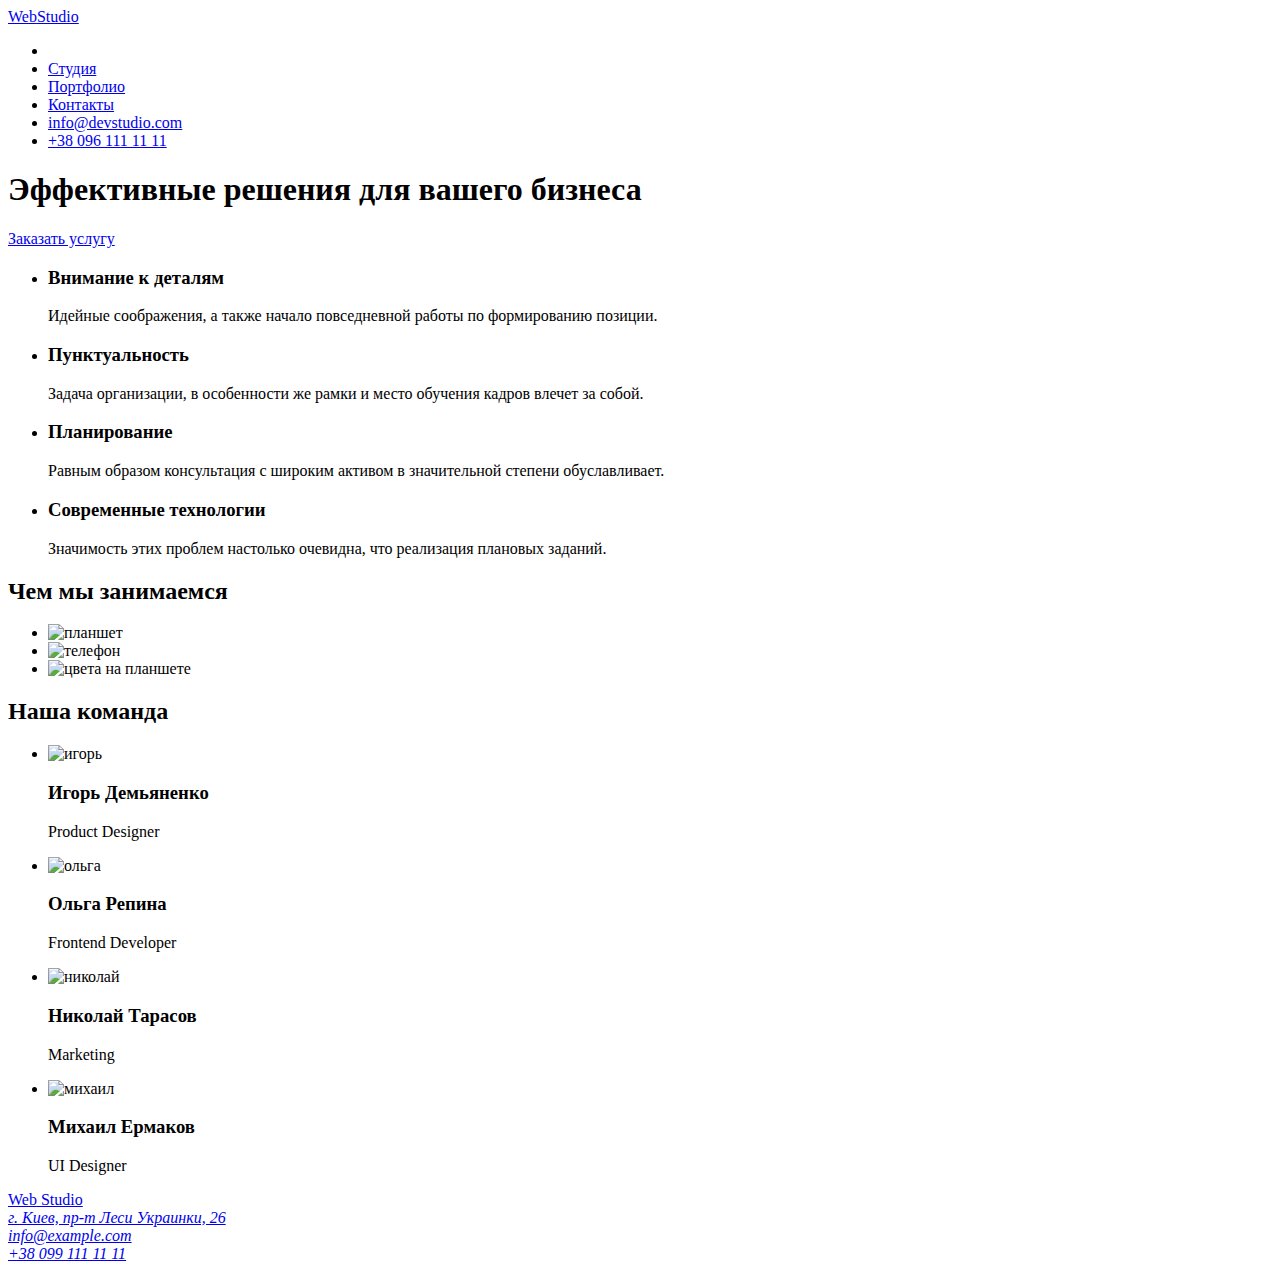
==== index.html @ 1a8a90bd "Create index.html" ====
<!DOCTYPE html>
<html lang="ru">
  <head>
    <meta charset="UTF-8" />
    <meta http-equiv="X-UA-Compatible" content="IE=edge" />
    <meta name="viewport" content="width=device-width, initial-scale=1.0" />
    <link rel="stylesheet" href="css/normalize.css" />
    <link
      href="https://fonts.googleapis.com/css2?family=Raleway:wght@700&family=Roboto:wght@400;500;700;900&display=swap"
      rel="stylesheet"
    />
    <link rel="stylesheet" href="./css/style.css" />
    <title>Document</title>
  </head>
  <!--начало-->
  <body>
    <header class="header">
      <nav>
        <div class="nav">
          <a href="./index.html" class="main logo"
            ><span class="logo-style">Web</span
            ><span class="logo-style2">Studio</span></a
          >
          <ul class="menu">
            <li class="menu_nav"></li>
            <li><a href="#" class="link">Студия</a></li>
            <li class="menu_nav">
              <a href="./portfolio.html">Портфолио</a>
            </li>
            <li class="menu_nav">
              <a href="#">Контакты</a>
            </li>
            <li class="menu_nav">
              <a href="mailto:info@devstudio.com">info@devstudio.com</a>
            </li>
            <li class="menu_nav">
              <a href="tel:+380961111111">+38 096 111 11 11</a>
            </li>
          </ul>
        </div>
      </nav>
    </header>
    <!--шапка-->
    <main>
      <section class="sidebar">
        <h1 class="header-main">Эффективные решения для вашего бизнеса</h1>
      </section>
      <a href="#" class="button">Заказать услугу</a>
      <!-- Наши ценности-->
      <section class="features">
        <ul>
          <li>
            <h3 class="uptitle title-features">Внимание к деталям</h3>
            <p class="features-text">
              Идейные соображения, а также начало повседневной работы по
              формированию позиции.
            </p>
          </li>
          <li>
            <h3 class="uptitle title-features">Пунктуальность</h3>
            <p class="features-text">
              Задача организации, в особенности же рамки и место обучения кадров
              влечет за собой.
            </p>
          </li>
          <li>
            <h3 class="uptitle title-features">Планирование</h3>
            <p class="features-text">
              Равным образом консультация с широким активом в значительной
              степени обуславливает.
            </p>
          </li>
          <li>
            <h3 class="uptitle title-features">Современные технологии</h3>
            <p class="features-text">
              Значимость этих проблем настолько очевидна, что реализация
              плановых заданий.
            </p>
          </li>
        </ul>
      </section>
      <section class="work">
        <h2 class="section-title">Чем мы занимаемся</h2>
        <ul class="work-list">
          <li><img src="images/tablet.jpg" width="370" alt="планшет" /></li>
          <li><img src="images/phone.jpg" width="370" alt="телефон" /></li>
          <li>
            <img src="images/color.jpg" width="370" alt="цвета на планшете" />
          </li>
        </ul>
      </section>
      <section class="team">
        <h2 class="section-title">Наша команда</h2>
        <ul class="team">
          <li>
            <img src="images/1.jpg" alt="игорь" width="270" />
            <h3 lang="ru" class="team-members-name">Игорь Демьяненко</h3>
            <p lang="en" class="team-members-position">Product Designer</p>
          </li>
          <li>
            <img src="images/2.jpg" alt="ольга" width="270" />
            <h3 lang="ru" class="team-members-name">Ольга Репина</h3>
            <p lang="en" class="team-members-position">Frontend Developer</p>
          </li>
          <li>
            <img src="images/3.jpg" alt="николай" width="270" />
            <h3 lang="ru" class="team-members-name">Николай Тарасов</h3>
            <p lang="en" class="team-members-position">Marketing</p>
          </li>
          <li>
            <img src="images/4.jpg" alt="михаил" width="270" />
            <h3 lang="ru" class="team-members-name">Михаил Ермаков</h3>
            <p lang="en" class="team-members-position">UI Designer</p>
          </li>
        </ul>
      </section>
    </main>
    <footer class="footer-page">
      <a href="./index.html" class="logo second" aria-current="true"
        ><span class="logo-style">Web</span> Studio</a
      >
      <address class="address">
        <a
          href="https://goo.gl/maps/JxThb7ZL6yc4Fho2A"
          target="_blank"
          class="address-location link"
          >г. Киев, пр-т Леси Украинки, 26</a
        ><br />
        <a href="mailto:info@example.com" class="link">info@example.com</a
        ><br />
        <a href="tel:+38099111111" class="link">+38 099 111 11 11</a><br />
      </address>
    </footer>
  </body>
</html>
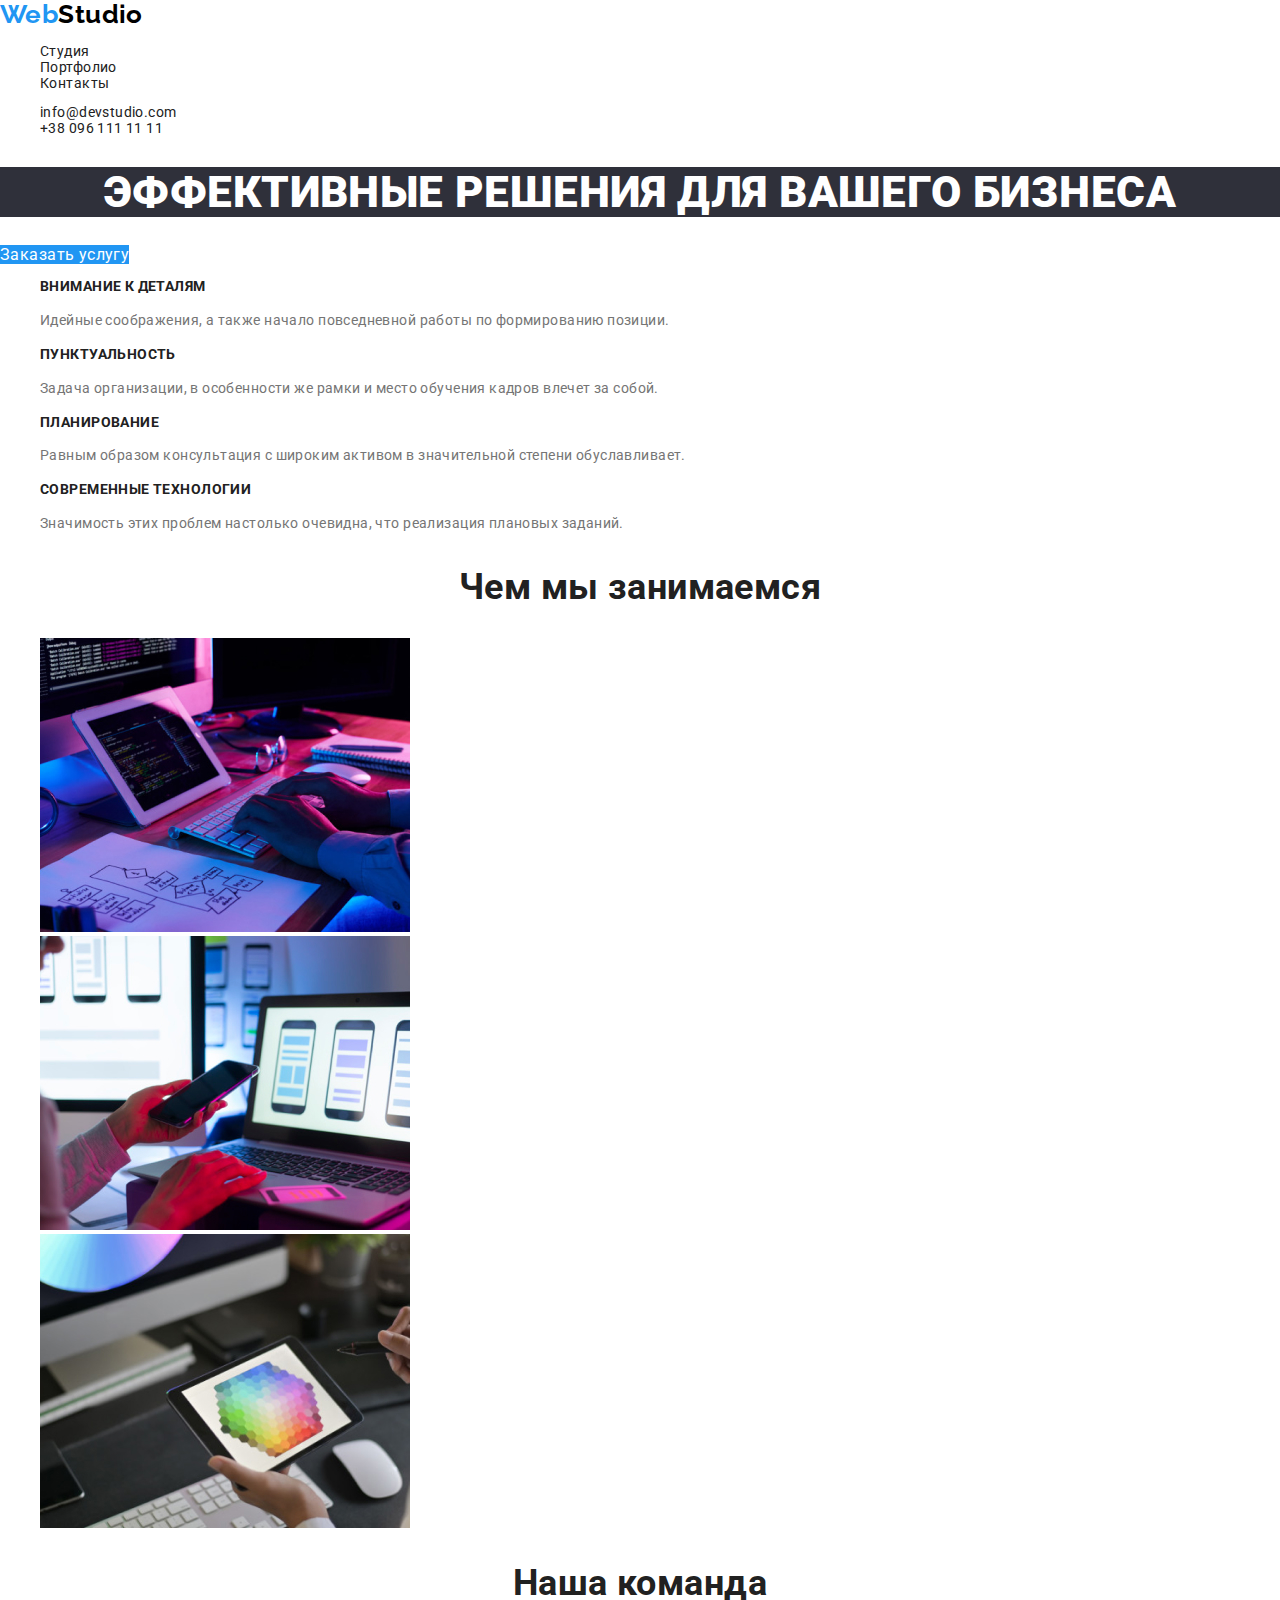
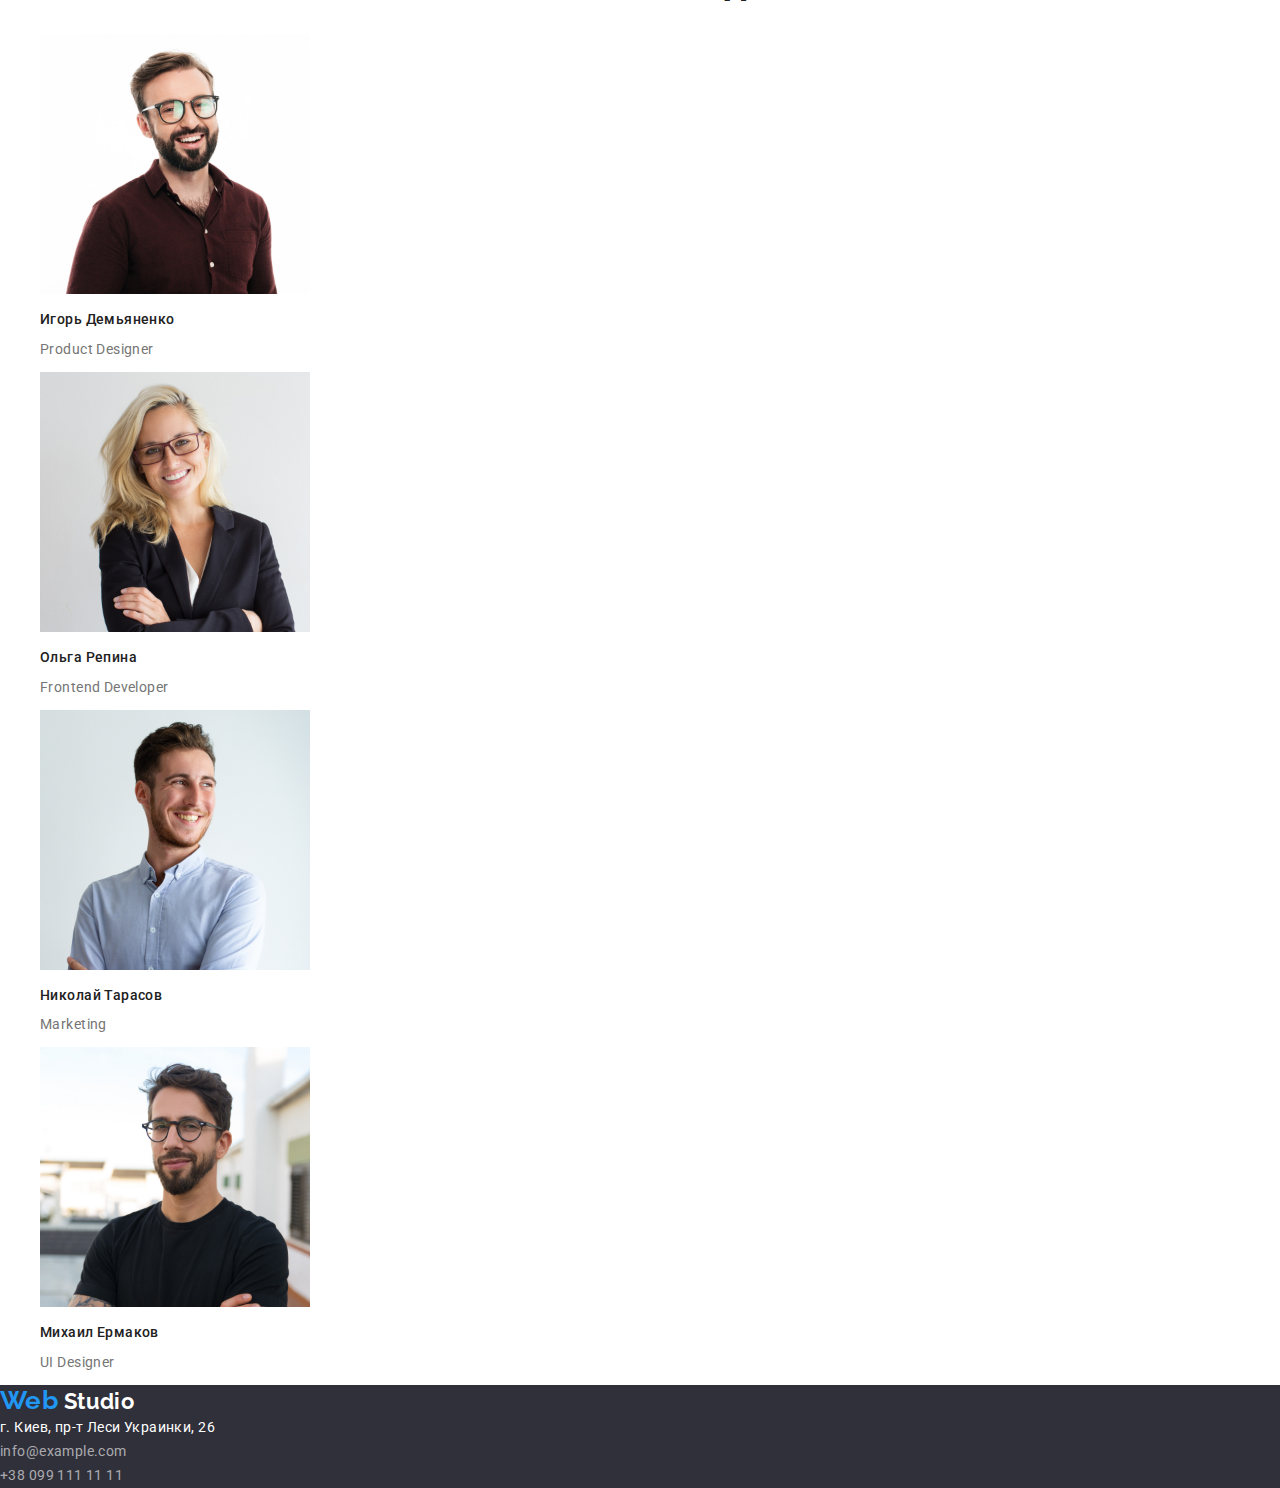
==== commit 9942cf4a: "Update index.html" ====
--- a/index.html
+++ b/index.html
@@ -12,31 +12,25 @@
     <link rel="stylesheet" href="./css/style.css" />
     <title>Document</title>
   </head>
-  <!--начало-->
+  <!--лого-->
   <body>
+    
     <header class="header">
-      <nav>
-        <div class="nav">
+      <div class="container head-container"></div>
+        <nav class="nav">
           <a href="./index.html" class="main logo"
             ><span class="logo-style">Web</span
-            ><span class="logo-style2">Studio</span></a
-          >
-          <ul class="menu">
-            <li class="menu_nav"></li>
-            <li><a href="#" class="link">Студия</a></li>
-            <li class="menu_nav">
-              <a href="./portfolio.html">Портфолио</a>
-            </li>
-            <li class="menu_nav">
-              <a href="#">Контакты</a>
-            </li>
-            <li class="menu_nav">
-              <a href="mailto:info@devstudio.com">info@devstudio.com</a>
-            </li>
-            <li class="menu_nav">
-              <a href="tel:+380961111111">+38 096 111 11 11</a>
-            </li>
-          </ul>
+            ><span class="logo-style2">Studio</span></a>
+<!--меню-->
+<ul class="nav menu-nav">
+  <li><a href="./studio.html" class="link">Студия</a></li>
+  <li><a href="./portfolio.html" class="link">Портфолио</a></li>
+  <li><a href="./contacts.html" class="link">Контакты</a></li>
+</ul>
+<ul class="nav menu-contacts">
+  <li><a href="mailto:info@devstudio.com" class="link"> info@devstudio.com</a></li>
+  <li><a href="tel:+380961111111" class="link">+38 096 111 11 11</a></li>
+</ul>
         </div>
       </nav>
     </header>
--- a/css/style.css
+++ b/css/style.css
@@ -0,0 +1,228 @@
+:root {
+	--primary-text-color: #212121;
+	--secondary-text-color: #757575;
+	--accent-color: #2196F3;
+	--primary-white-color: #ffffff;
+	--footer-text-color: rgba(255, 255, 255, 0.6);
+	--site-devs-text-color: rgba(255, 255, 255, 0.4);
+	--secondary-bg-color: #F5F4FA;
+	--work-title-bg: rgba(47, 48, 58, 0.8);
+	--footer-bg-color: #2F303A;
+	--clients-logos-bg: #AFB1B8;
+	--ftr-social-logos-bg: rgba(255, 255, 255, 0.1);
+}
+
+
+/* main */
+
+body {
+	font-family: 'Roboto', sans-serif;
+	color: var(--primary-text-color);
+	font-size: 14px;
+	letter-spacing: 0.03em;
+	line-height: 1.14;
+	font-weight: 400;
+	background-color: var(--primary-white-color);
+}
+
+ul {
+	list-style: none;
+}
+
+a {
+	text-decoration: none;
+}
+
+.link {
+	color: var(--primary-text-color)
+}
+
+.header {
+	background-color: var(--primary-white-color)
+}
+
+
+/* logo */
+
+.logo {
+	font-family: 'Raleway', sans-serif;
+	font-weight: 700;
+}
+
+.logo.main.primary {
+	font-size: 26px;
+	line-height: 1.19;
+}
+
+.logo.second {
+	font-size: 22px;
+	line-height: 1.18;
+	color: var(--primary-white-color);
+}
+
+.logo .logo-style {
+	font-size: 26px;
+}
+
+.logo .logo-style {
+	color: #2196F3
+}
+
+.logo-style2 {
+	color: black
+}
+
+.logo-style2 {
+	font-size: 26px;
+}
+
+.menu_nav {
+	font-family: Roboto;
+	font-style: normal;
+	font-weight: 500;
+	font-size: 14px;
+	line-height: 16px;
+	letter-spacing: 0.02em;
+}
+
+
+/* шапка */
+
+.header-main {
+	color: white;
+	background-color: #2F303A;
+	text-align: center;
+	font-size: 44px;
+	font-weight: 900;
+	text-transform: uppercase;
+}
+
+.button {
+	width: 200px;
+	height: 50px;
+	left: 700px;
+	top: 430px;
+	color: white;
+	background-color: #2196F3;
+	font-size: 16px;
+}
+
+.button.second {
+	font-weight: 500;
+	line-height: 1.62;
+	letter-spacing: 0.03em;
+	color: var(--primary-text-color);
+	background-color: var(--secondary-bg-color);
+}
+
+.button.second:hover,
+.button.second:focus {
+	color: var(--primary-white-color);
+	background-color: var(--accent-color);
+}
+
+
+/* features */
+
+.uptitle.title-features {
+	color: var(--primary-text-color);
+}
+
+.features-text {
+	line-height: 1.71;
+	color: var(--secondary-text-color);
+}
+
+.uptitle {
+	font-size: inherit;
+	font-weight: 700;
+	text-transform: uppercase;
+}
+
+
+/* Work */
+
+.uptitle.work-title {
+	color: var(--primary-white-color);
+	background: var(--work-title-bg);
+}
+
+
+/* section-title */
+
+.section-title {
+	text-align: center;
+	font-size: 36px;
+	font-weight: 700;
+	line-height: 1.17;
+	color: var(--primary-text-color);
+}
+
+
+/*team text */
+
+.team-text text-align: center;
+font-size: 36px;
+font-weight: 700;
+line-height: 1.17;
+color: var(--primary-text-color);
+
+}
+
+/* team */
+.team {
+	font-size: 16px;
+	line-height: 1.19;
+}
+.team .team-members-name {
+	font-size: inherit;
+	font-weight: 500;
+	color: var(--primary-text-color);
+}
+.team .team-members-position {
+	color: var(--secondary-text-color);
+}
+
+/* Адрес */
+.address .link {
+	font-style: normal;
+	line-height: 1.71;
+	color: var(--footer-text-color);
+}
+.address .link.address-location {
+	color: var(--primary-white-color);
+}
+
+/* footer */
+.footer-page {
+	background-color: #2F303A;
+}
+
+/* portfolio */
+.menu. nav .link.current {
+	color: var(--accent-color);
+}
+.button .second font-family: Roboto;
+font-style: normal;
+font-weight: 500;
+font-size: 16px;
+line-height: 26px;
+text-align: center;
+letter-spacing: 0.03em;
+.portfolio-main {
+	font-family: Roboto;
+	font-style: normal;
+	font-weight: bold;
+	font-size: 18px;
+	line-height: 36px;
+	letter-spacing: 0.06em;
+}
+.portfolio-text {
+	font-family: Roboto;
+	font-style: normal;
+	font-weight: normal;
+	font-size: 16px;
+	line-height: 30px;
+	letter-spacing: 0.03em;
+	color: #757575;
+}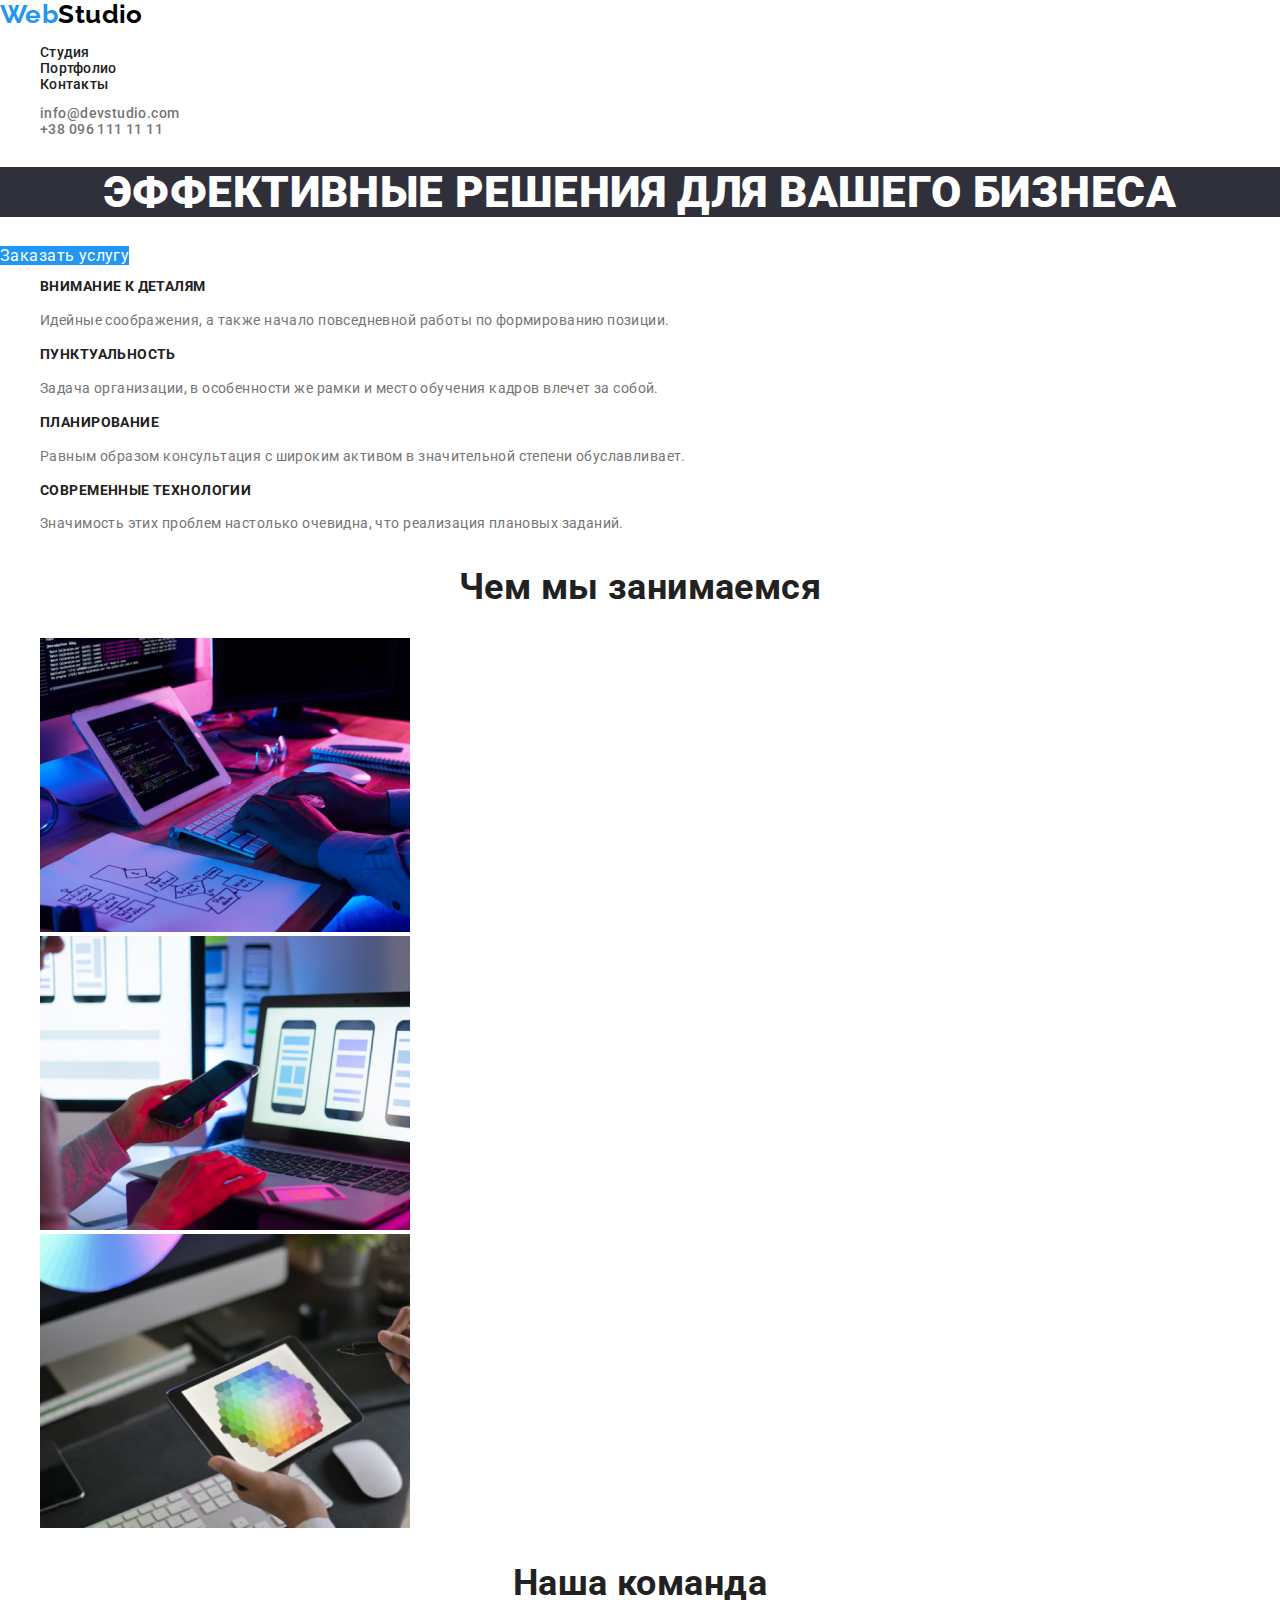
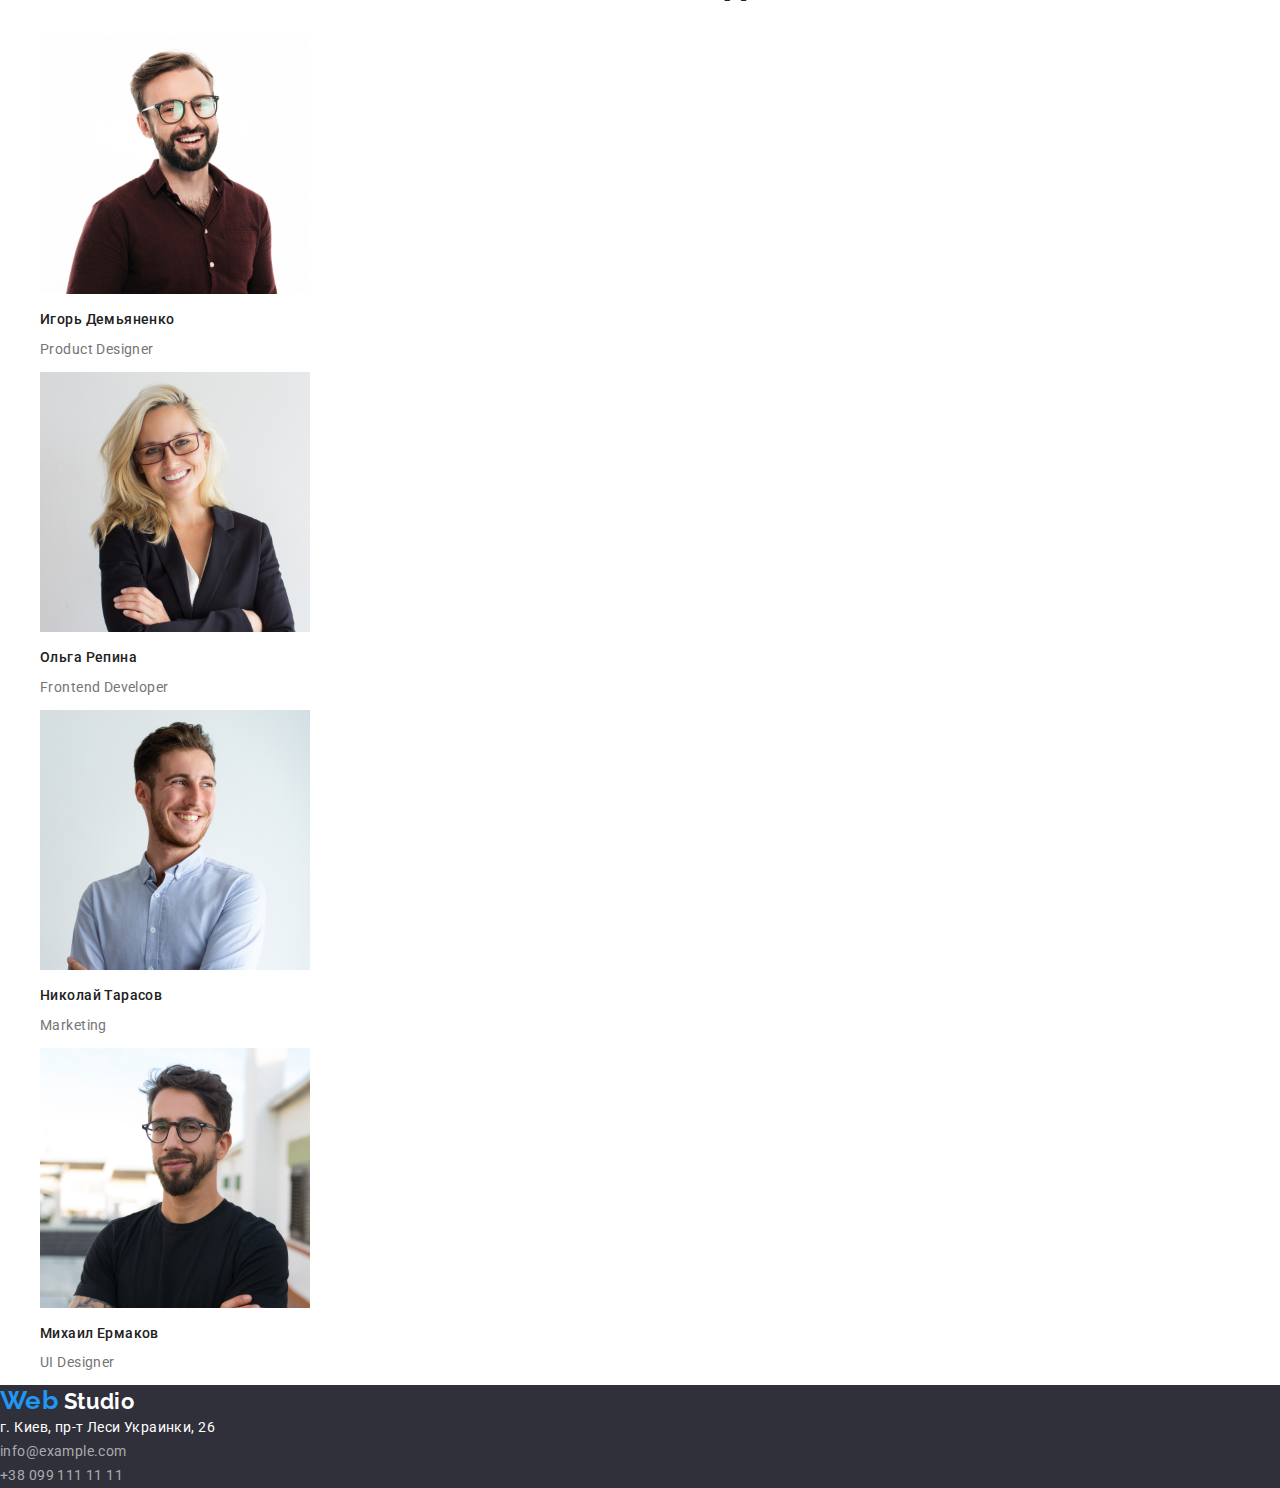
==== commit 9edcc4b6: "Update index.html" ====
--- a/index.html
+++ b/index.html
@@ -14,24 +14,29 @@
   </head>
   <!--лого-->
   <body>
-    
     <header class="header">
       <div class="container head-container"></div>
-        <nav class="nav">
-          <a href="./index.html" class="main logo"
-            ><span class="logo-style">Web</span
-            ><span class="logo-style2">Studio</span></a>
-<!--меню-->
-<ul class="nav menu-nav">
-  <li><a href="./studio.html" class="link">Студия</a></li>
-  <li><a href="./portfolio.html" class="link">Портфолио</a></li>
-  <li><a href="./contacts.html" class="link">Контакты</a></li>
-</ul>
-<ul class="nav menu-contacts">
-  <li><a href="mailto:info@devstudio.com" class="link"> info@devstudio.com</a></li>
-  <li><a href="tel:+380961111111" class="link">+38 096 111 11 11</a></li>
-</ul>
-        </div>
+      <nav class="nav">
+        <a href="./index.html" class="main logo"
+          ><span class="logo-style">Web</span
+          ><span class="logo-style2">Studio</span></a
+        >
+        <!--меню-->
+        <ul class="nav menu-nav">
+          <li><a href="./studio.html" class="link">Студия</a></li>
+          <li><a href="./portfolio.html" class="link">Портфолио</a></li>
+          <li><a href="./contacts.html" class="link">Контакты</a></li>
+        </ul>
+        <ul class="nav menu-contacts">
+          <li>
+            <a href="mailto:info@devstudio.com" class="link">
+              info@devstudio.com</a
+            >
+          </li>
+          <li>
+            <a href="tel:+380961111111" class="link">+38 096 111 11 11</a>
+          </li>
+        </ul>
       </nav>
     </header>
     <!--шапка-->
--- a/css/style.css
+++ b/css/style.css
@@ -88,6 +88,26 @@
 
 /* шапка */
 
+.menu-nav {
+    font-family: Roboto;
+font-style: normal;
+font-weight: 500;
+font-size: 14px;
+line-height: 16px;
+letter-spacing: 0.02em;
+
+color: #212121;
+}
+
+.menu-contacts .link{    
+	color: var(--secondary-text-color);
+	
+font-family: Roboto;
+font-style: normal;
+font-weight: 500;
+}
+
+
 .header-main {
 	color: white;
 	background-color: #2F303A;
@@ -115,12 +135,10 @@
 	background-color: var(--secondary-bg-color);
 }
 
-.button.second:hover,
-.button.second:focus {
-	color: var(--primary-white-color);
-	background-color: var(--accent-color);
-}
-
+.nav .link:hover,
+.nav .link:focus {
+    color: var(--accent-color);
+}
 
 /* features */
 
@@ -225,4 +243,10 @@
 	line-height: 30px;
 	letter-spacing: 0.03em;
 	color: #757575;
-}+}
+
+.button.second:hover,
+.button.second:focus {
+color: var(--primary-white-color);
+background-color: var(--accent-color);
+}
